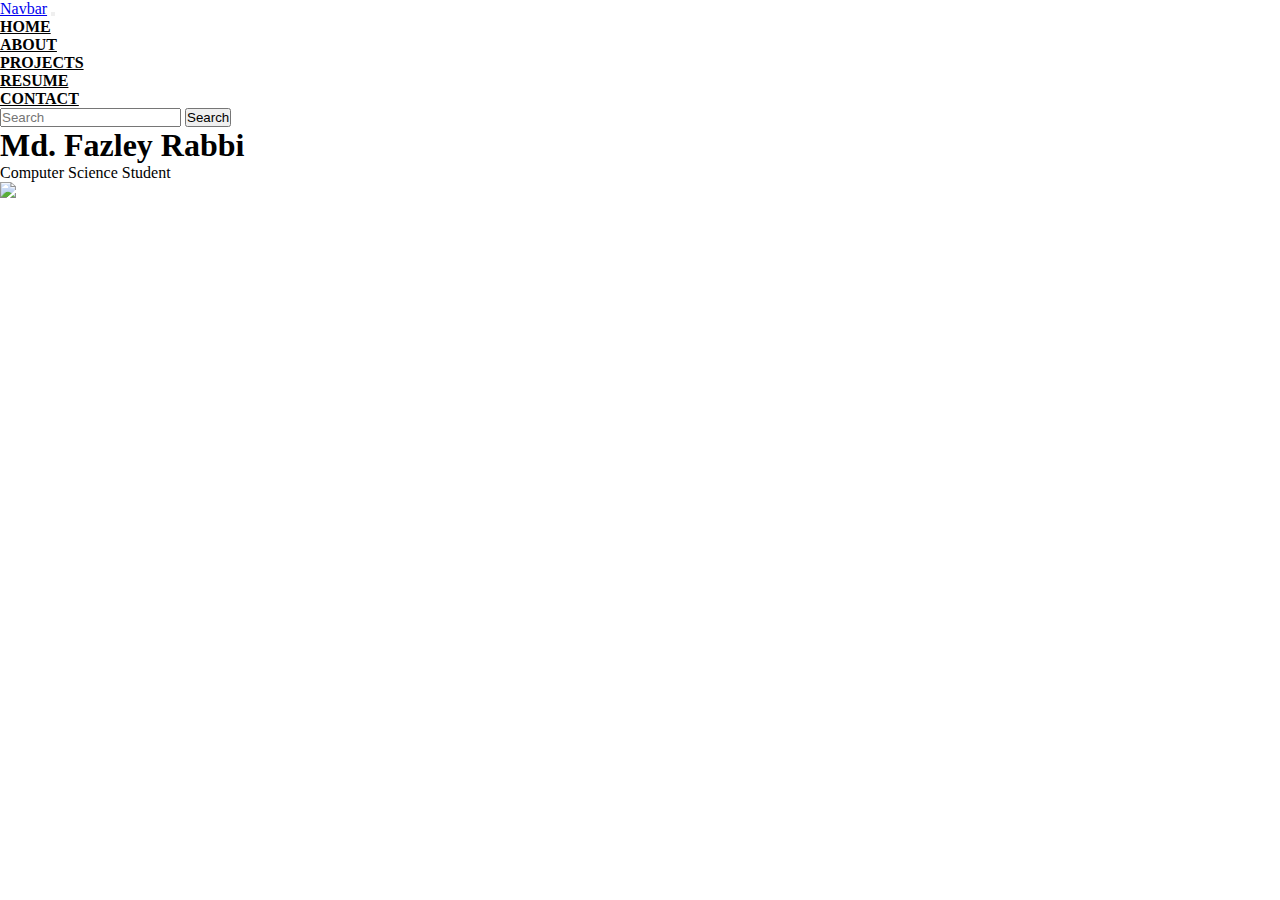
==== index.html @ 440a3514 "adding image" ====
<!doctype html>
<html lang="en">
<head>
    <!-- Required meta tags -->
    <meta charset="utf-8">
    <meta name="viewport" content="width=device-width, initial-scale=1">

    <!-- Bootstrap CSS -->
    <link href="https://cdn.jsdelivr.net/npm/bootstrap@5.1.0/dist/css/bootstrap.min.css" rel="stylesheet" integrity="sha384-KyZXEAg3QhqLMpG8r+8fhAXLRk2vvoC2f3B09zVXn8CA5QIVfZOJ3BCsw2P0p/We" crossorigin="anonymous">

    <title>Hello, world!</title>
    <link rel="stylesheet" href="./style.css">
</head>
<body>
    <nav class="navbar navbar-expand-lg bg-white shadow fixed-top">
        <div class="container px-3">
            <a class="navbar-brand" href="#">Navbar</a>
            <button class="navbar-toggler" type="button" data-bs-toggle="collapse" data-bs-target="#navbarSupportedContent" aria-controls="navbarSupportedContent" aria-expanded="false" aria-label="Toggle navigation">
                <span class="navbar-toggler-icon"></span>
            </button>
            <div class="collapse navbar-collapse" id="navbarSupportedContent">
                <ul class="navbar-nav m-auto">
                    <li class="nav-item">
                        <a class="nav-link" aria-current="page" href="#">Home</a>
                    </li>
                    <li class="nav-item">
                        <a class="nav-link" href="#">About</a>
                    </li>
                    <li class="nav-item">
                        <a class="nav-link" href="#">Projects</a>
                    </li>
                    <li class="nav-item">
                        <a class="nav-link" href="#">Resume</a>
                    </li>

                    <li class="nav-item">
                        <a class="nav-link" href="#">Contact</a>
                    </li>
                </ul>
                <form class="d-flex">
                    <input class="form-control me-2" type="search" placeholder="Search" aria-label="Search">
                    <button class="btn btn-outline-success" type="submit">Search</button>
                </form>
            </div>
        </div>
    </nav>


    <section class="main py-3">
        <div class="container pt-5">
            <div class="row">
                <div class="col-lg-6 py-5">
                    <h1 class="Heading ">Md. Fazley Rabbi</h1>
                    <p>Computer Science Student</p>
                </div>
                <div class="col-lg-6">
                    <img src="./"
                </div>
            </div>
        </div>
    </section>


</body>
</html>
---- style.css ----
*{
    padding: 0;
    margin: 0;
    box-sizing: border-box;
}

.nav-item{
    padding-right: 30px;
    font-size:medium;
    text-transform: uppercase;
}

.nav-link{
    color: black;
    font-weight: 600;
}

.nav-link:hover{
    color: red;
}
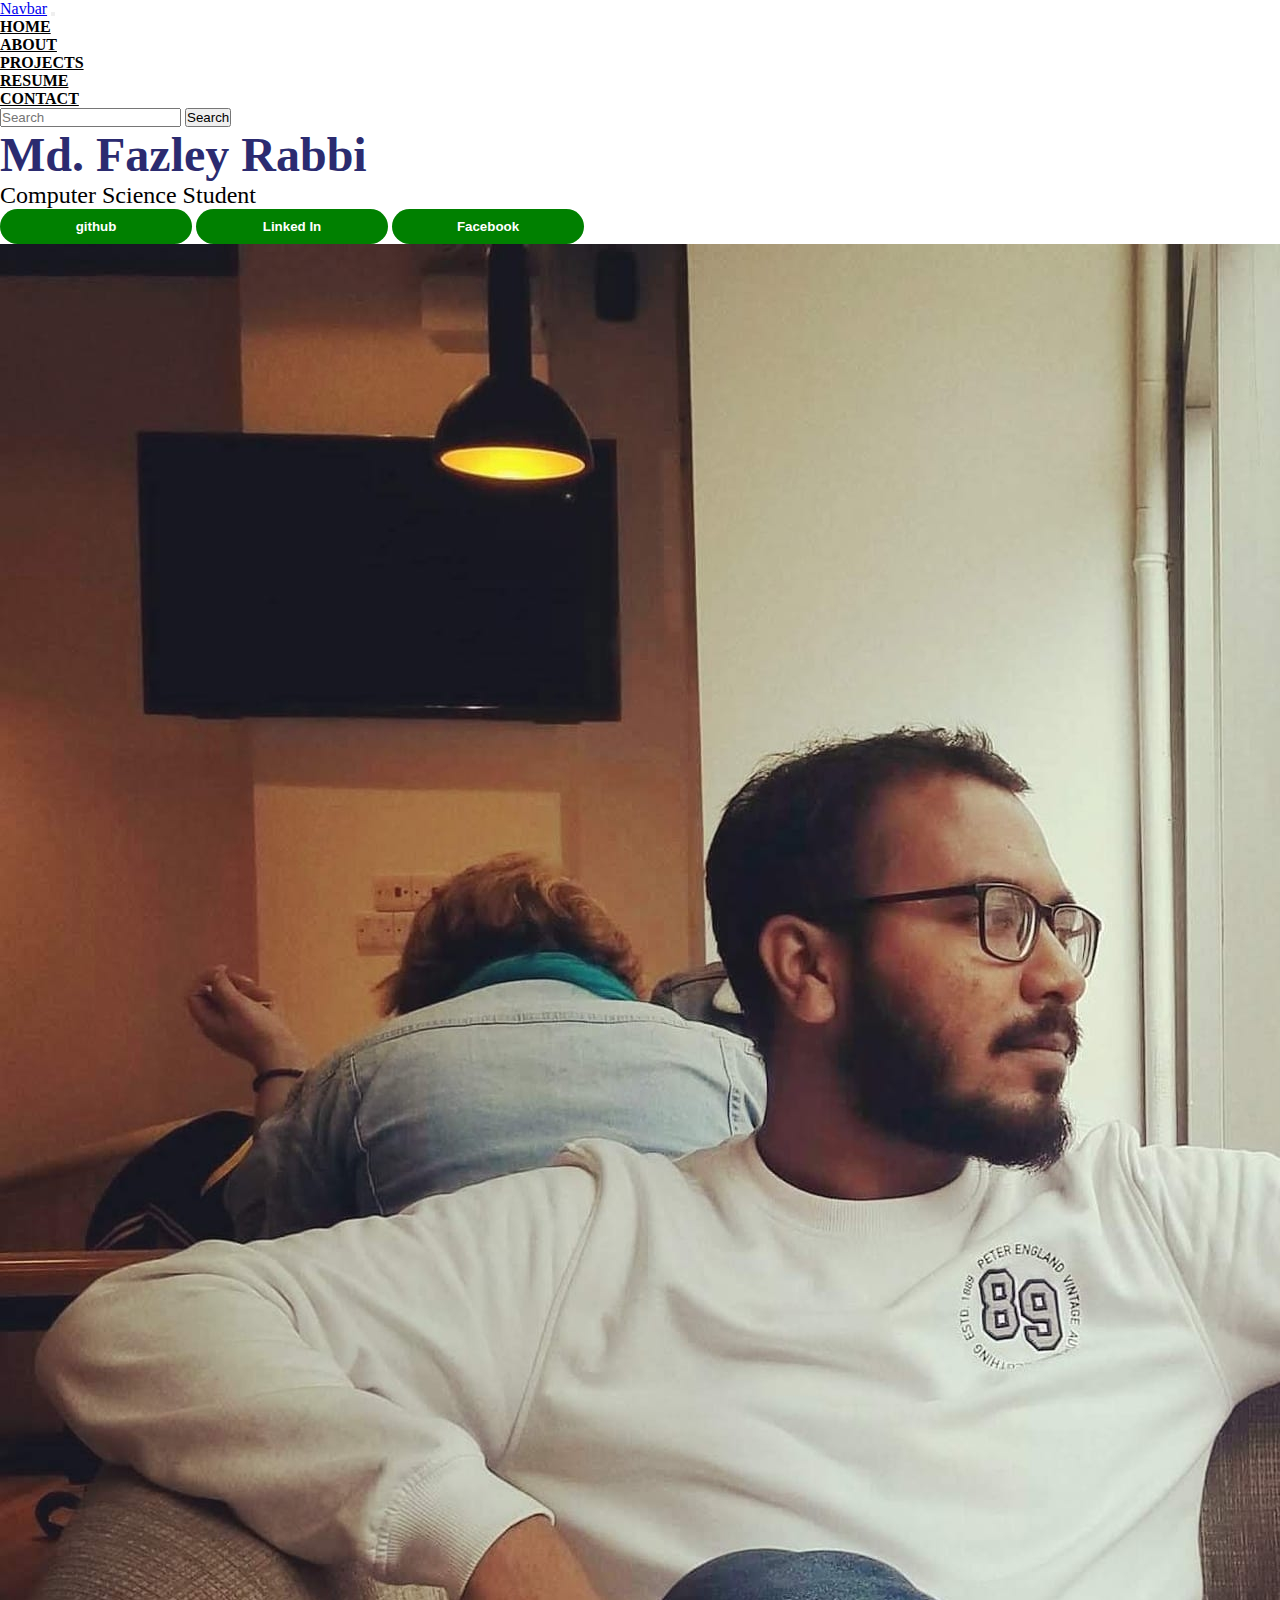
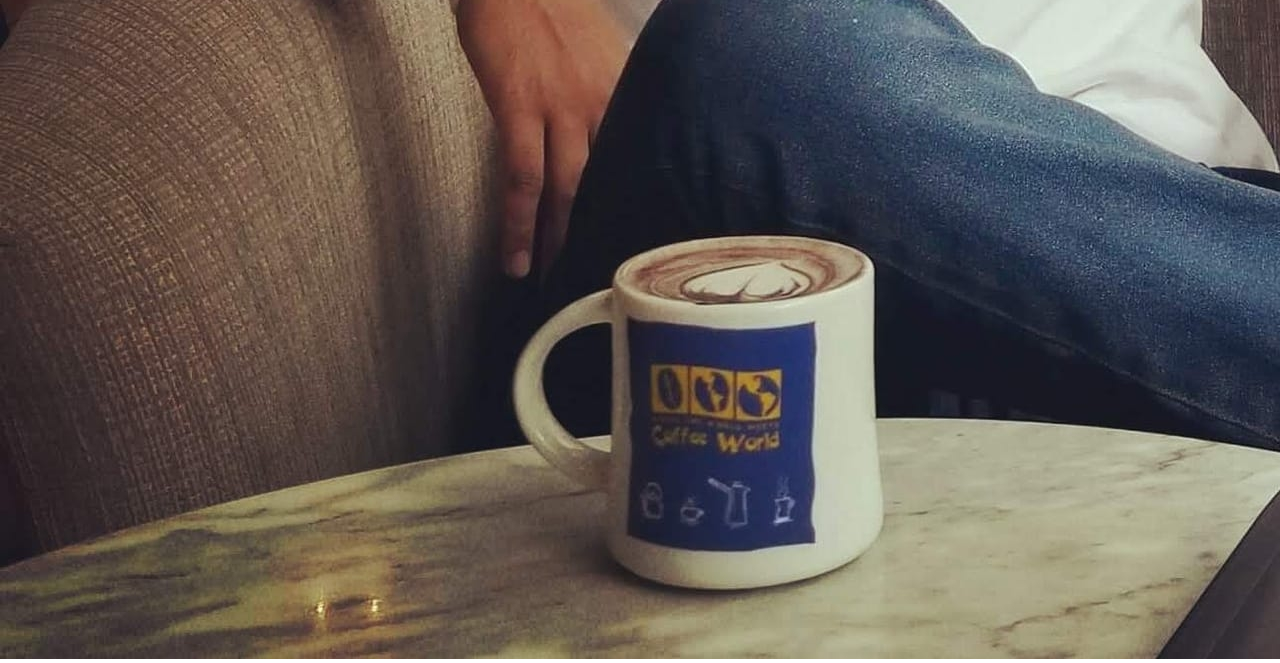
==== commit 1bcbd135: "Second section" ====
--- a/index.html
+++ b/index.html
@@ -45,21 +45,37 @@
         </div>
     </nav>
 
-
+<!-------------------------------------------------------------------------------------------->
     <section class="main py-3">
         <div class="container pt-5">
             <div class="row">
                 <div class="col-lg-6 py-5">
-                    <h1 class="Heading ">Md. Fazley Rabbi</h1>
-                    <p>Computer Science Student</p>
+                    <h1 class="Heading pt-5 mt-5">Md. Fazley Rabbi</h1>
+                    <p class="p-head py-3">Computer Science Student</p>
+                    
+                    <button class="btn1">github</button>
+                    <button class="btn2">Linked In</button>
+                    <button class="btn3">Facebook</button>
+
                 </div>
                 <div class="col-lg-6">
-                    <img src="./"
+                    <img src="[data-uri]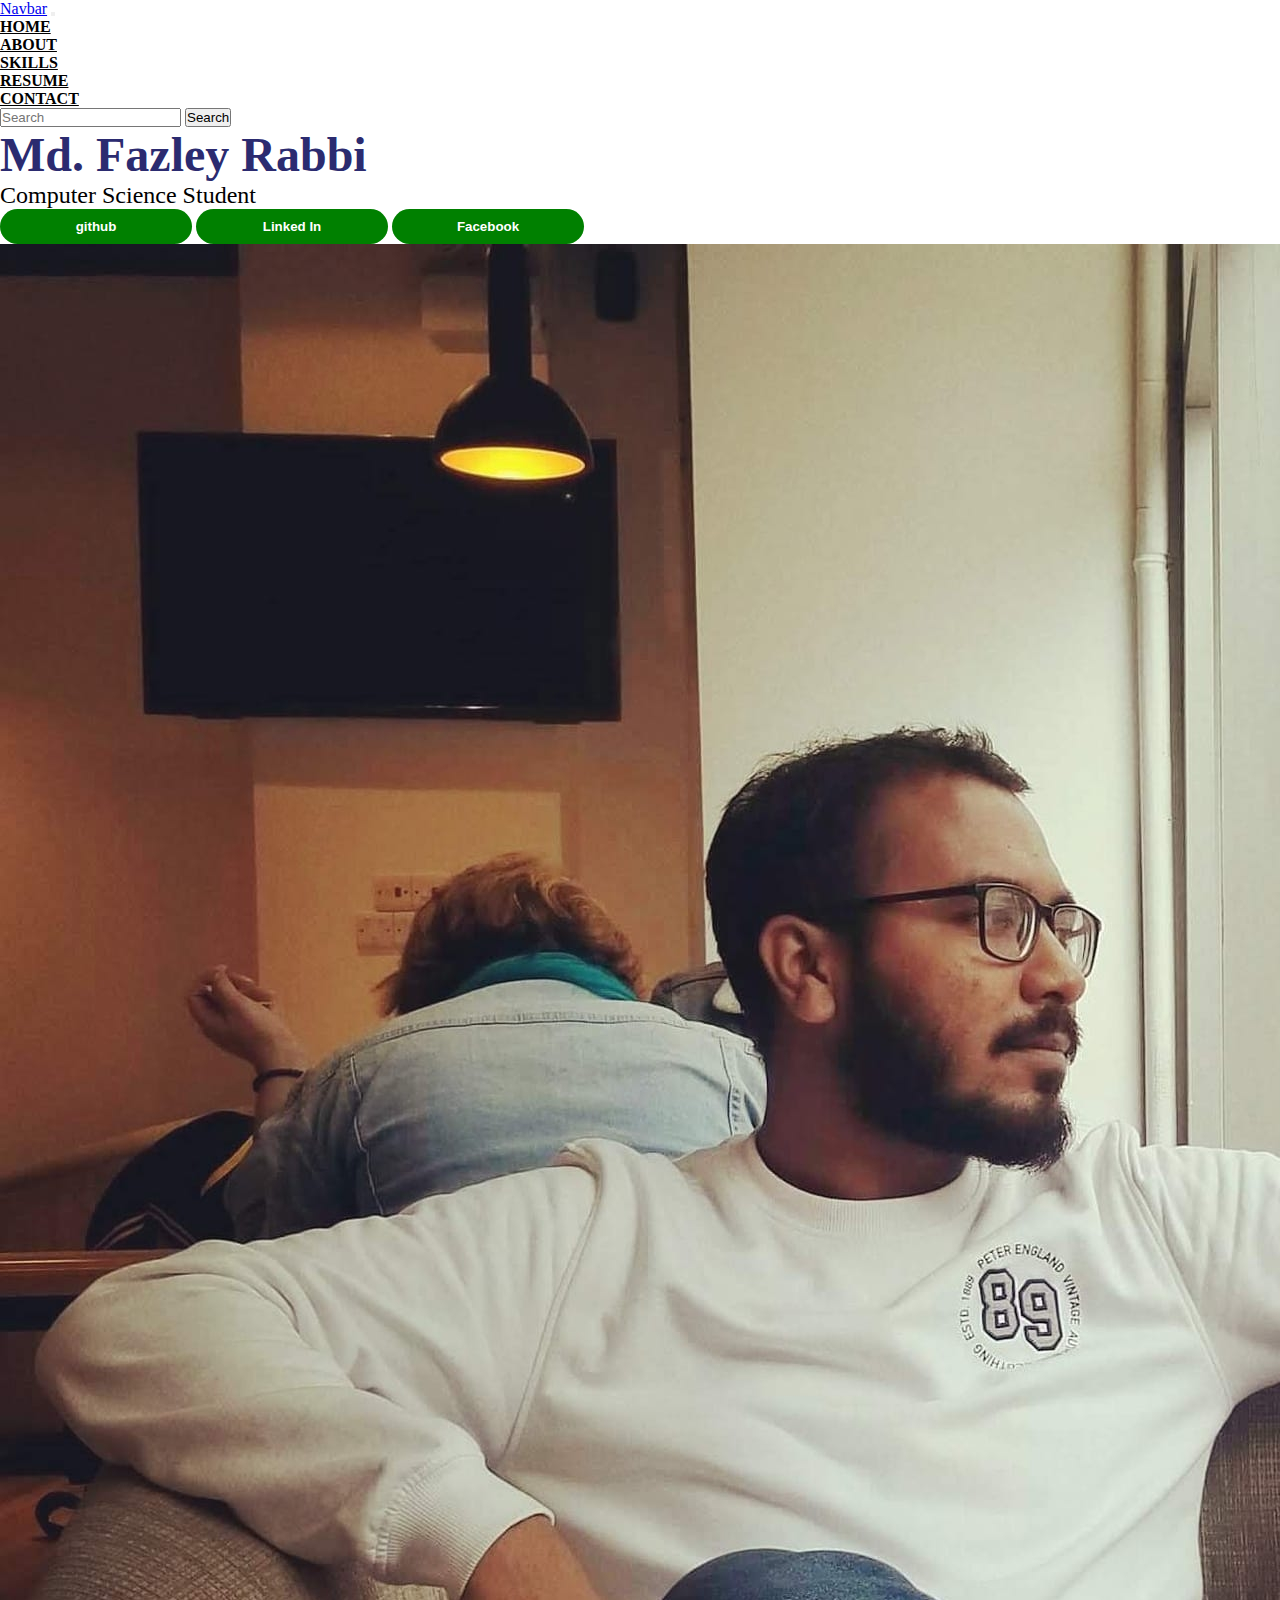
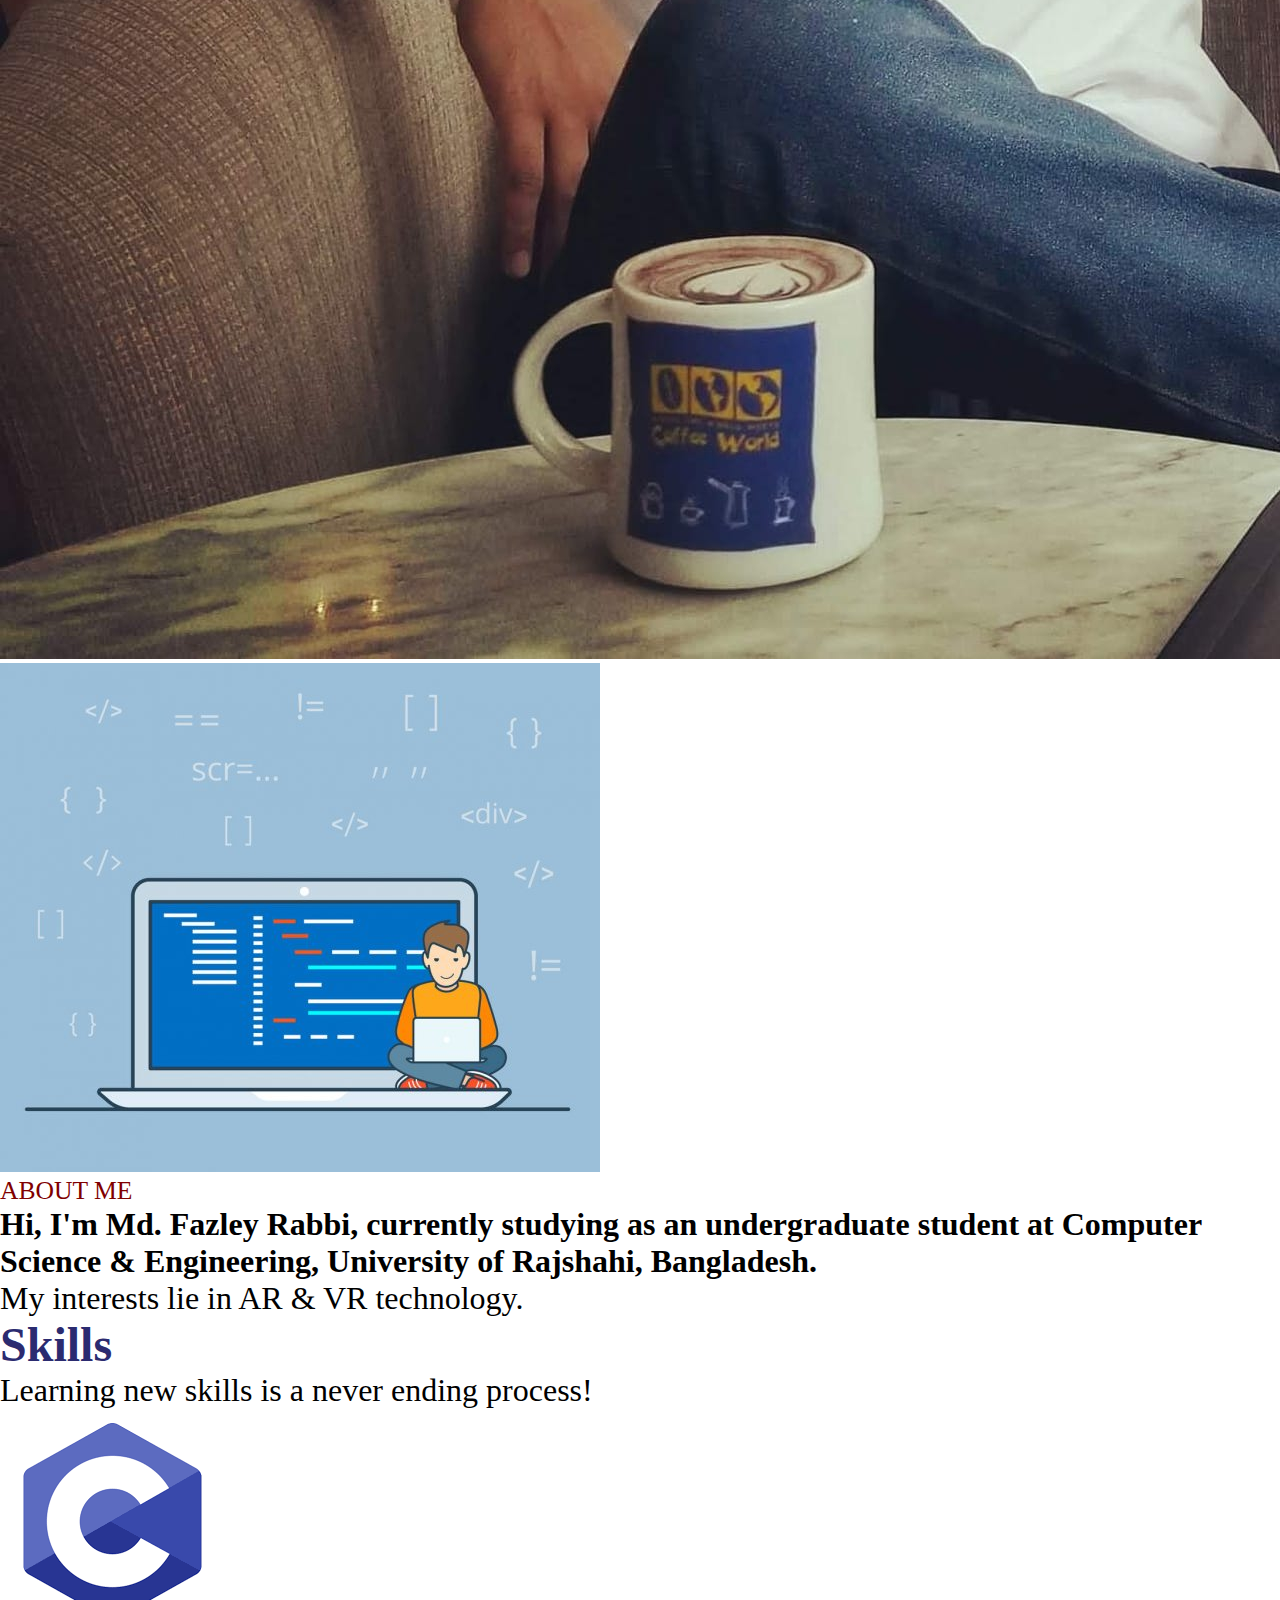
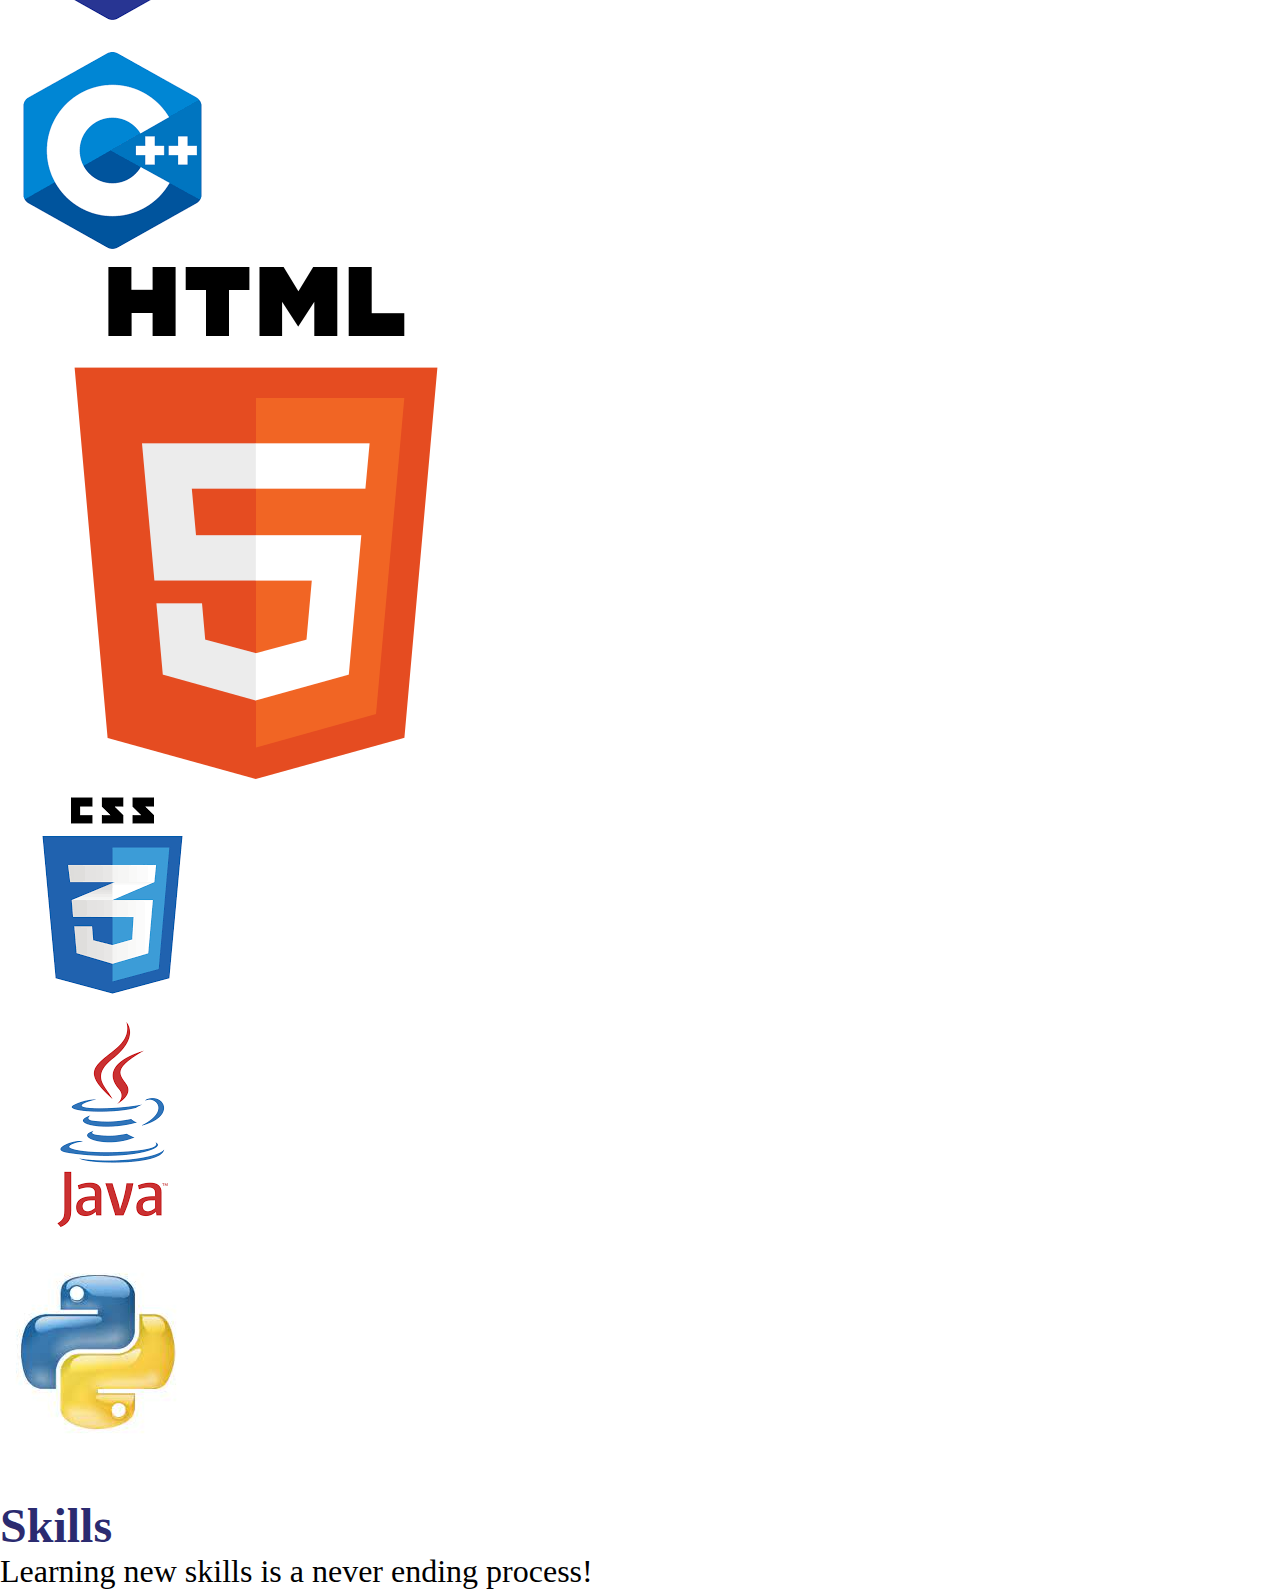
==== commit 10d7517e: "New section: skills" ====
--- a/index.html
+++ b/index.html
@@ -27,7 +27,7 @@
                         <a class="nav-link" href="#">About</a>
                     </li>
                     <li class="nav-item">
-                        <a class="nav-link" href="#">Projects</a>
+                        <a class="nav-link" href="#">Skills</a>
                     </li>
                     <li class="nav-item">
                         <a class="nav-link" href="#">Resume</a>
@@ -67,13 +67,88 @@
     </section>
 <!--=================================================================-->
      
-    <section class="About">
+     <section class="about py-3">
         <div class="container pb-5">
             <div class="row">
-                <div class=""
+             <div class="col-lg-6"><img src="[data-uri]" class="img-fluid" alt="">
+            
+             </div>
+
+                <div class="col-lg-6">
+                    <span class="span">ABOUT ME</span>
+                    <h1>Hi, I'm Md. Fazley Rabbi, currently studying as an undergraduate student at Computer Science & Engineering, University of Rajshahi, Bangladesh.</h1>
+                    <p class="pera py-3">My interests lie in AR & VR technology.</p>
+                </div>
             </div>
         </div>
-    </section>
+      </section>
+
+ <!--#########################################################################################################################-->
+
+                <section class="Skills bg-ligth py-5">
+                    <div class="container">
+                        <div class="row">
+                            <div class="col-lg-8 m-auto text-center">
+                                <h1 class="Heading">Skills</h1>
+                                <p class="pera">Learning new skills is a never ending process!</p>
+                            </div>
+                        </div>
+                        <div class="row">
+                            <div class="col-lg-2">
+                                <img src="[data-uri]" class="img-fluid" alt="">
+                                
+                            </div>
+                            <div class="col-lg-2">
+                                <img src="[data-uri]" class="img-fluid" alt="">
+                               
+                            </div>
+
+                            <div class="col-lg-2">
+                                <img src="[data-uri]" class="img-fluid" alt="">
+                                
+                            </div>
+
+                            <div class="col-lg-2">
+                                <img src="[data-uri]" class="img-fluid" alt="">
+                                
+                                </div>
+
+                            <div class="col-lg-2">
+                                <img src="[data-uri]" class="img-fluid" alt="">
+                                
+                                </div>
+                            <div class="col-lg-2">
+                               <img src="[data-uri]" class="img-fluid" alt="">
+                                </div>
+
+                        </div>
+                            
+                   
+                        </div>
+                  
+                </section>
+
+    <!--$$$$$$$$$$$$$$$$$$$$$$$$$$$$$$$$$$$$$$$$$$$$$$$$$$$$$$$$$$$$$$$$$$$$$$$$$$$$$$$$$$$$$$$$$$$$$$$$$$$$$$$$$$$$$$$-->
+
+                    
+                <section class="Skills bg-ligth py-5">
+                    <div class="container">
+                        <div class="row">
+                            <div class="col-lg-8 m-auto text-center">
+                                <h1 class="Heading">Skills</h1>
+                                <p class="pera">Learning new skills is a never ending process!</p>
+                            </div>
+                        </div>
+
+
+
+
+
+
+
+
+
+
 
 
 
--- a/style.css
+++ b/style.css
@@ -80,4 +80,18 @@
 .btn3:hover{
     background: red;
     transition: .5s;
-}+}
+
+
+.span{
+    font-size: 1.6rem;
+    font-weight: 500;
+    color: maroon;
+}
+
+.pera{
+    font-size: 2rem;
+    font-weight: 500;
+    font-display:bold;
+    color: black;
+}
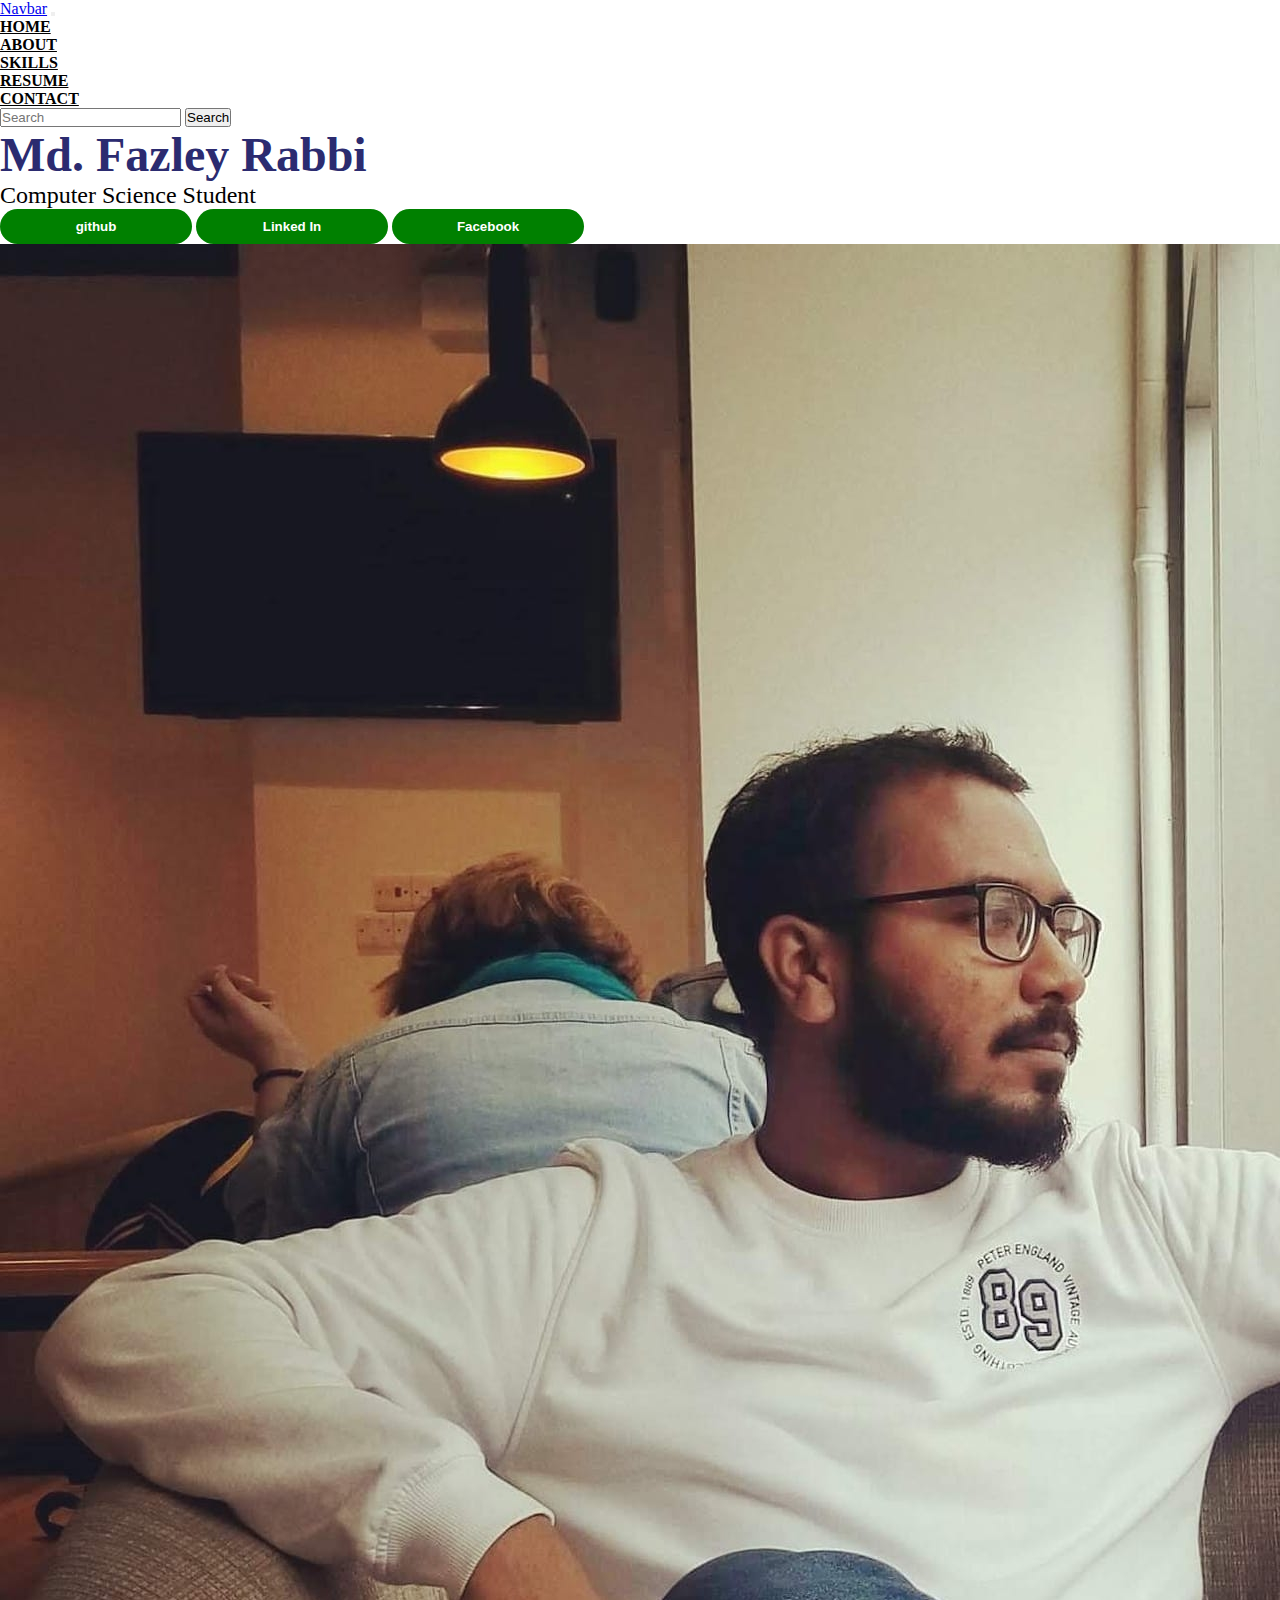
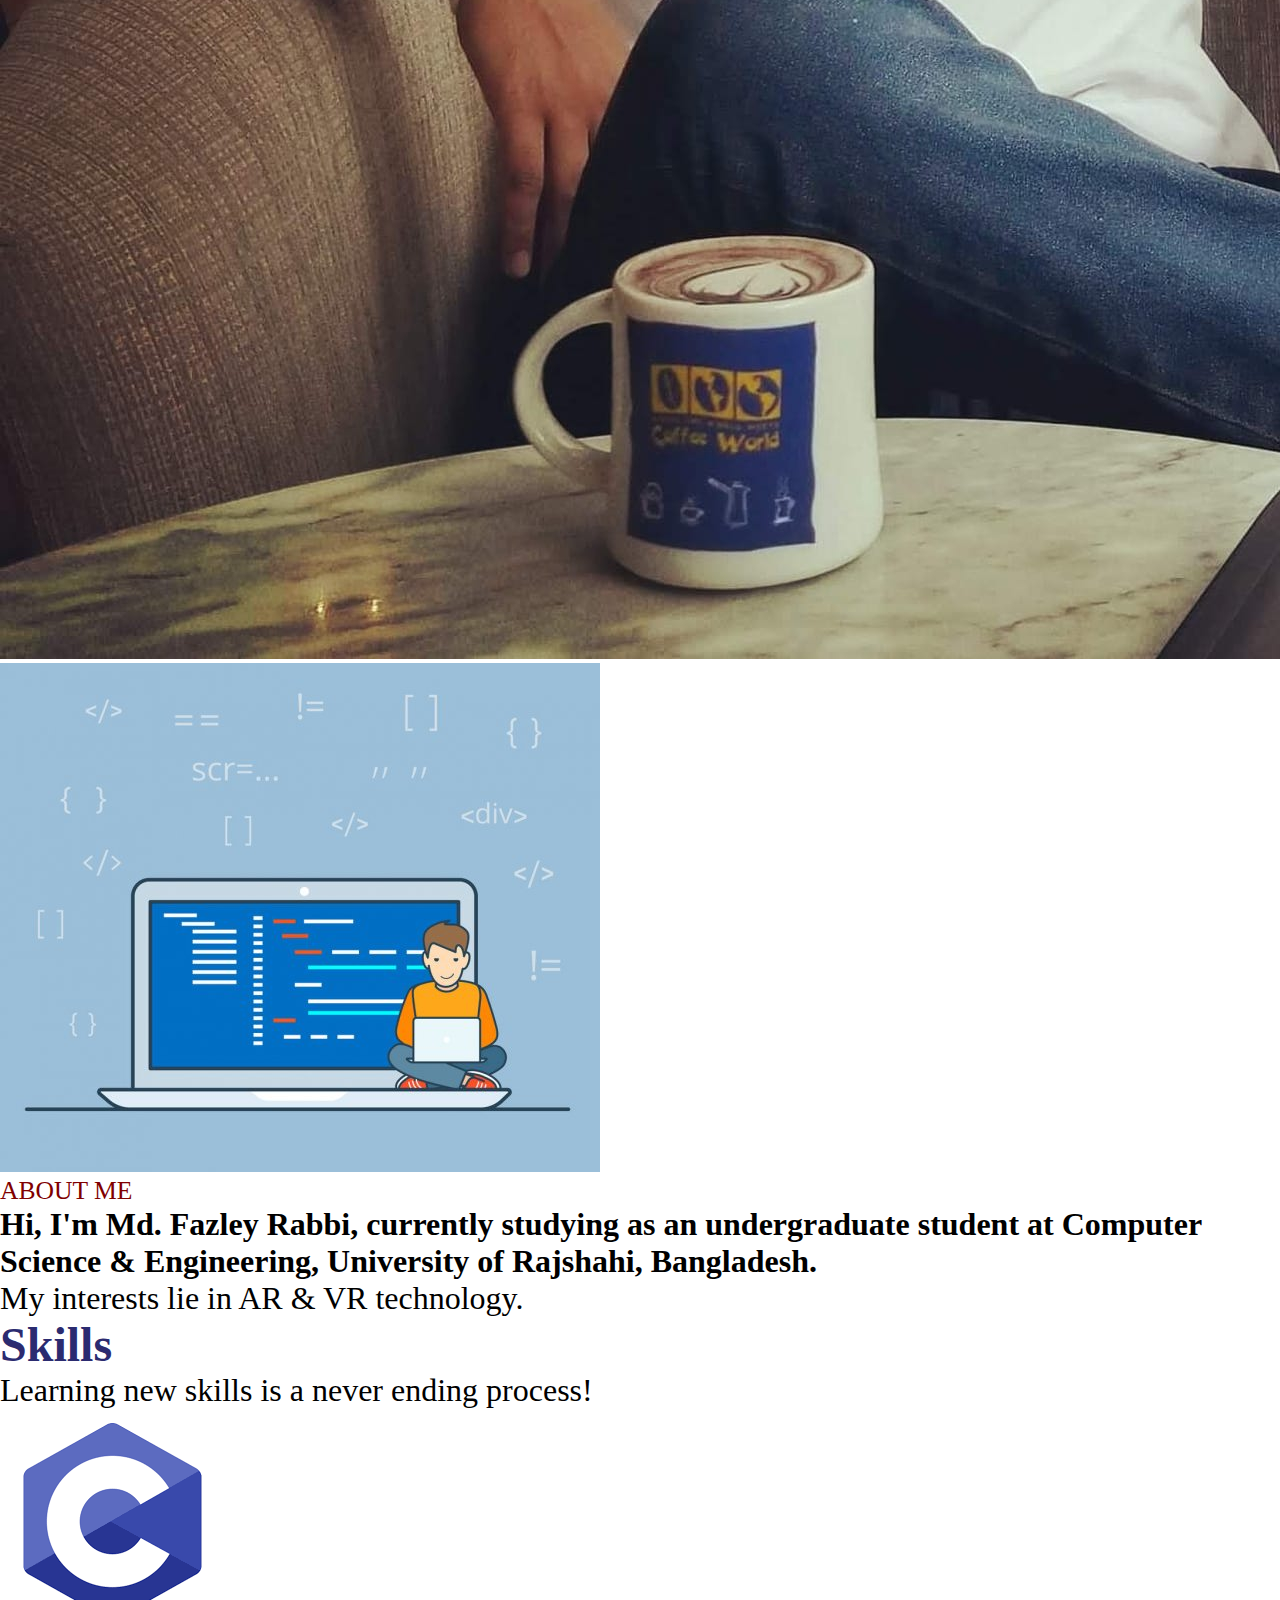
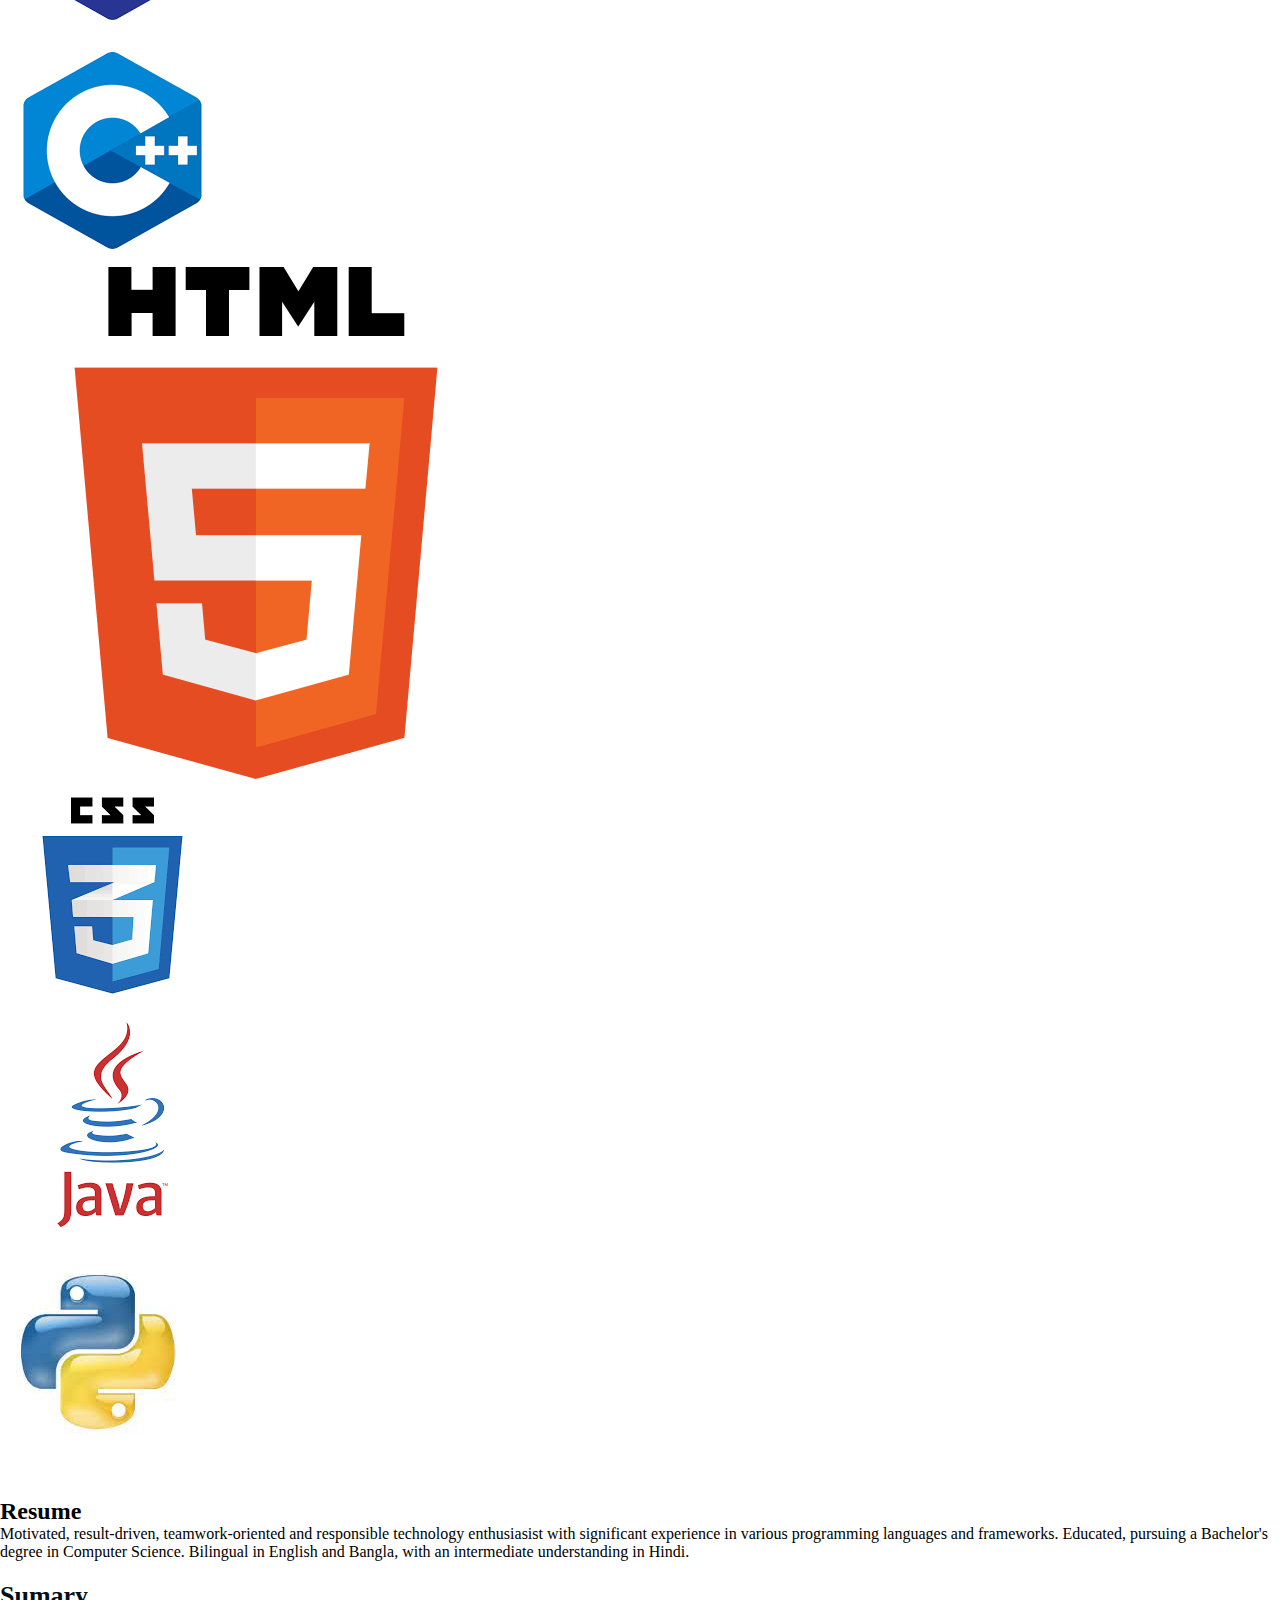
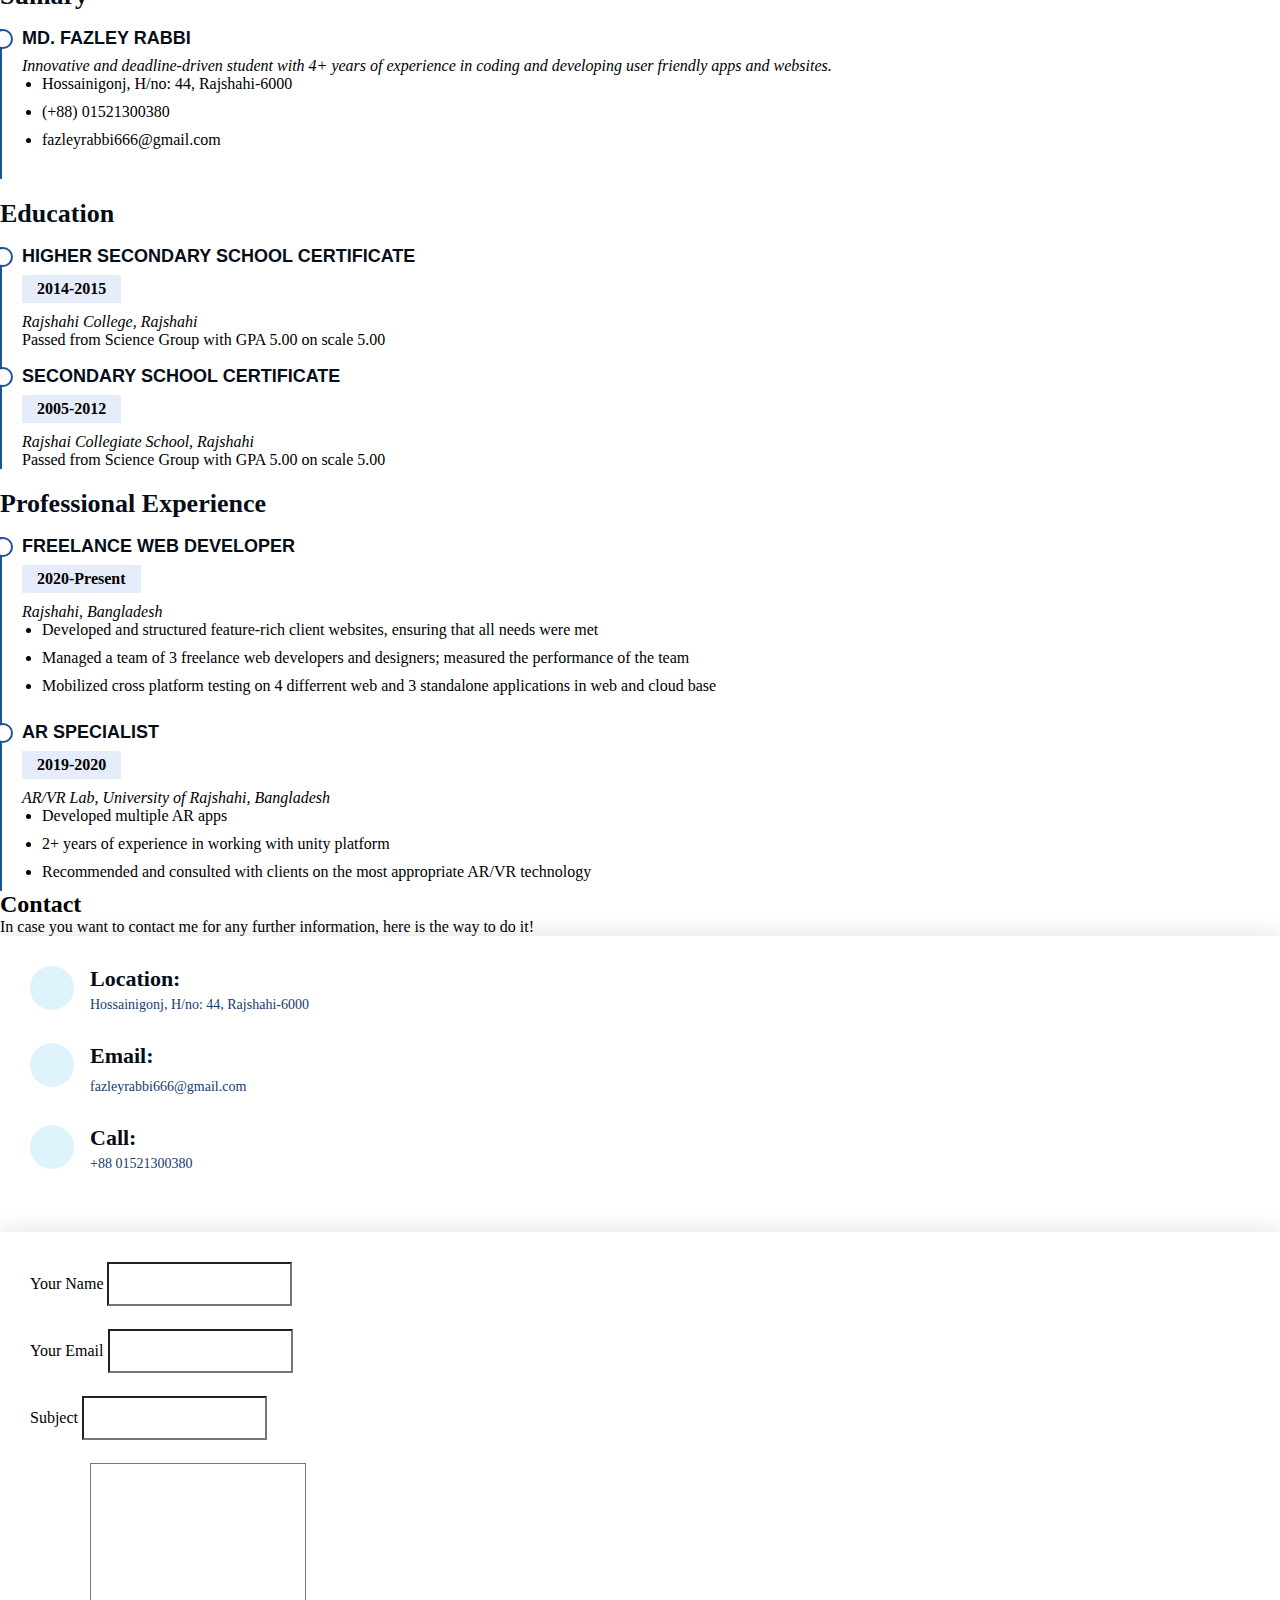
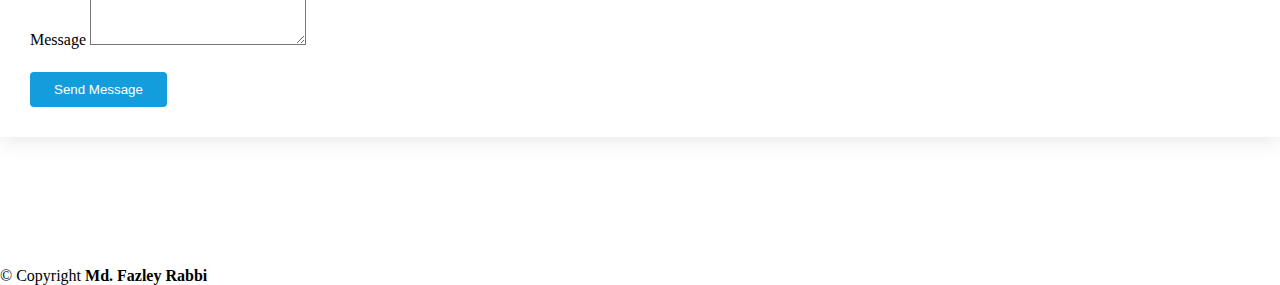
==== commit df9cda26: "added RESUME and Contact Info" ====
--- a/index.html
+++ b/index.html
@@ -45,14 +45,14 @@
         </div>
     </nav>
 
-<!-------------------------------------------------------------------------------------------->
+    <!-------------------------------------------------------------------------------------------->
     <section class="main py-3">
         <div class="container pt-5">
             <div class="row">
                 <div class="col-lg-6 py-5">
                     <h1 class="Heading pt-5 mt-5">Md. Fazley Rabbi</h1>
                     <p class="p-head py-3">Computer Science Student</p>
-                    
+
                     <button class="btn1">github</button>
                     <button class="btn2">Linked In</button>
                     <button class="btn3">Facebook</button>
@@ -60,19 +60,20 @@
                 </div>
                 <div class="col-lg-6">
                     <img src="[data-uri]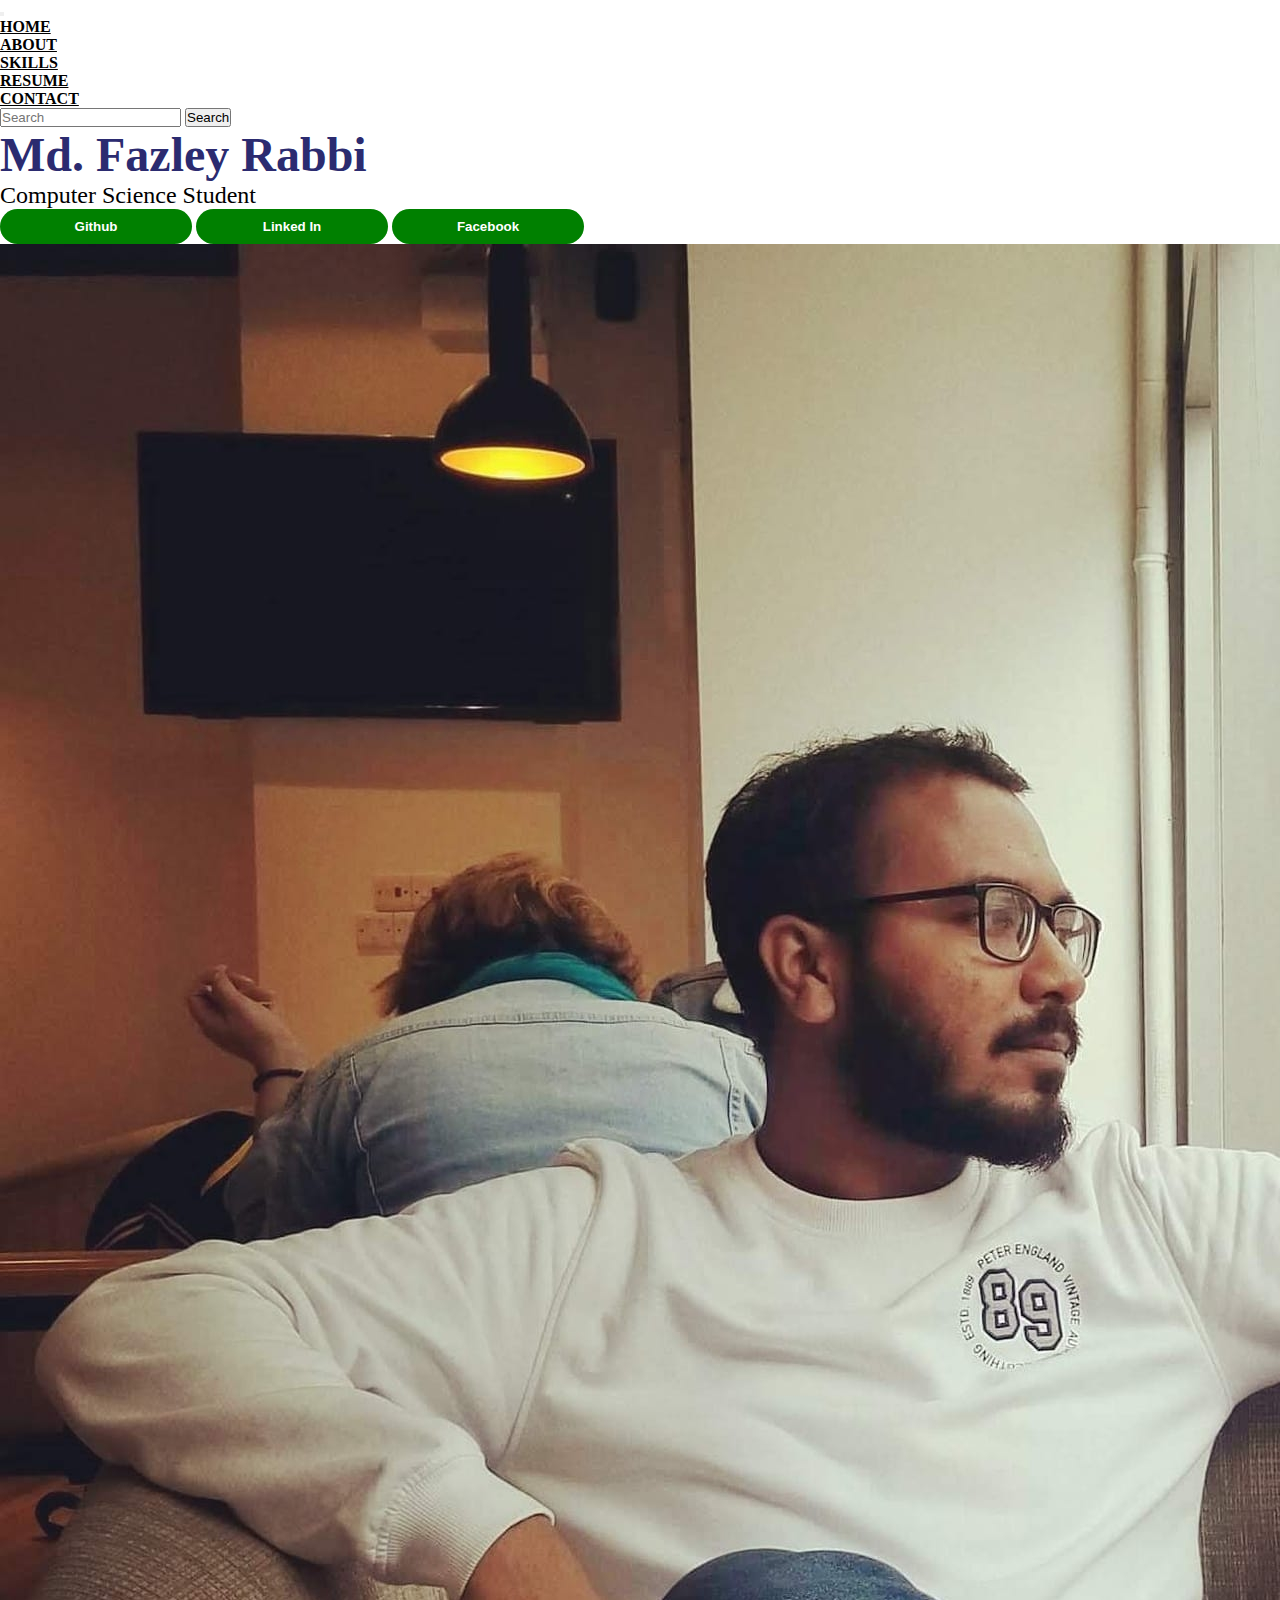
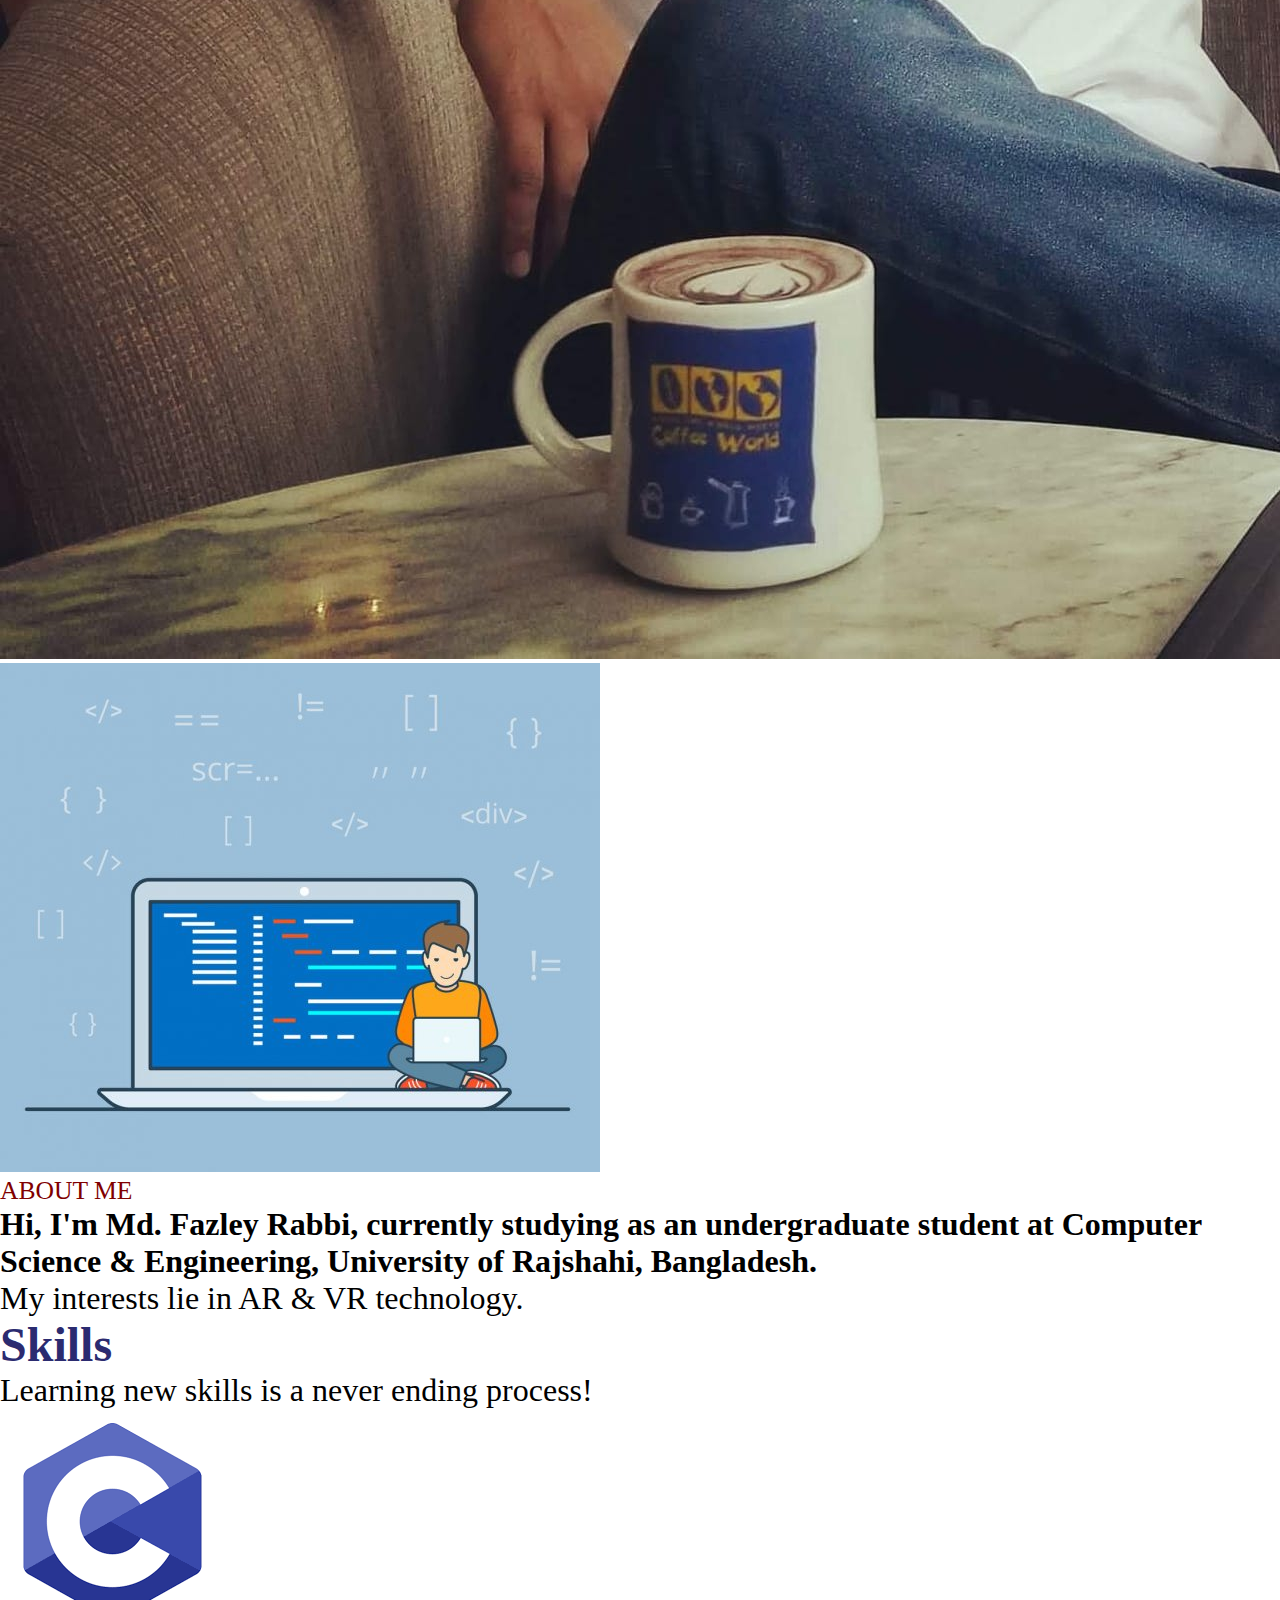
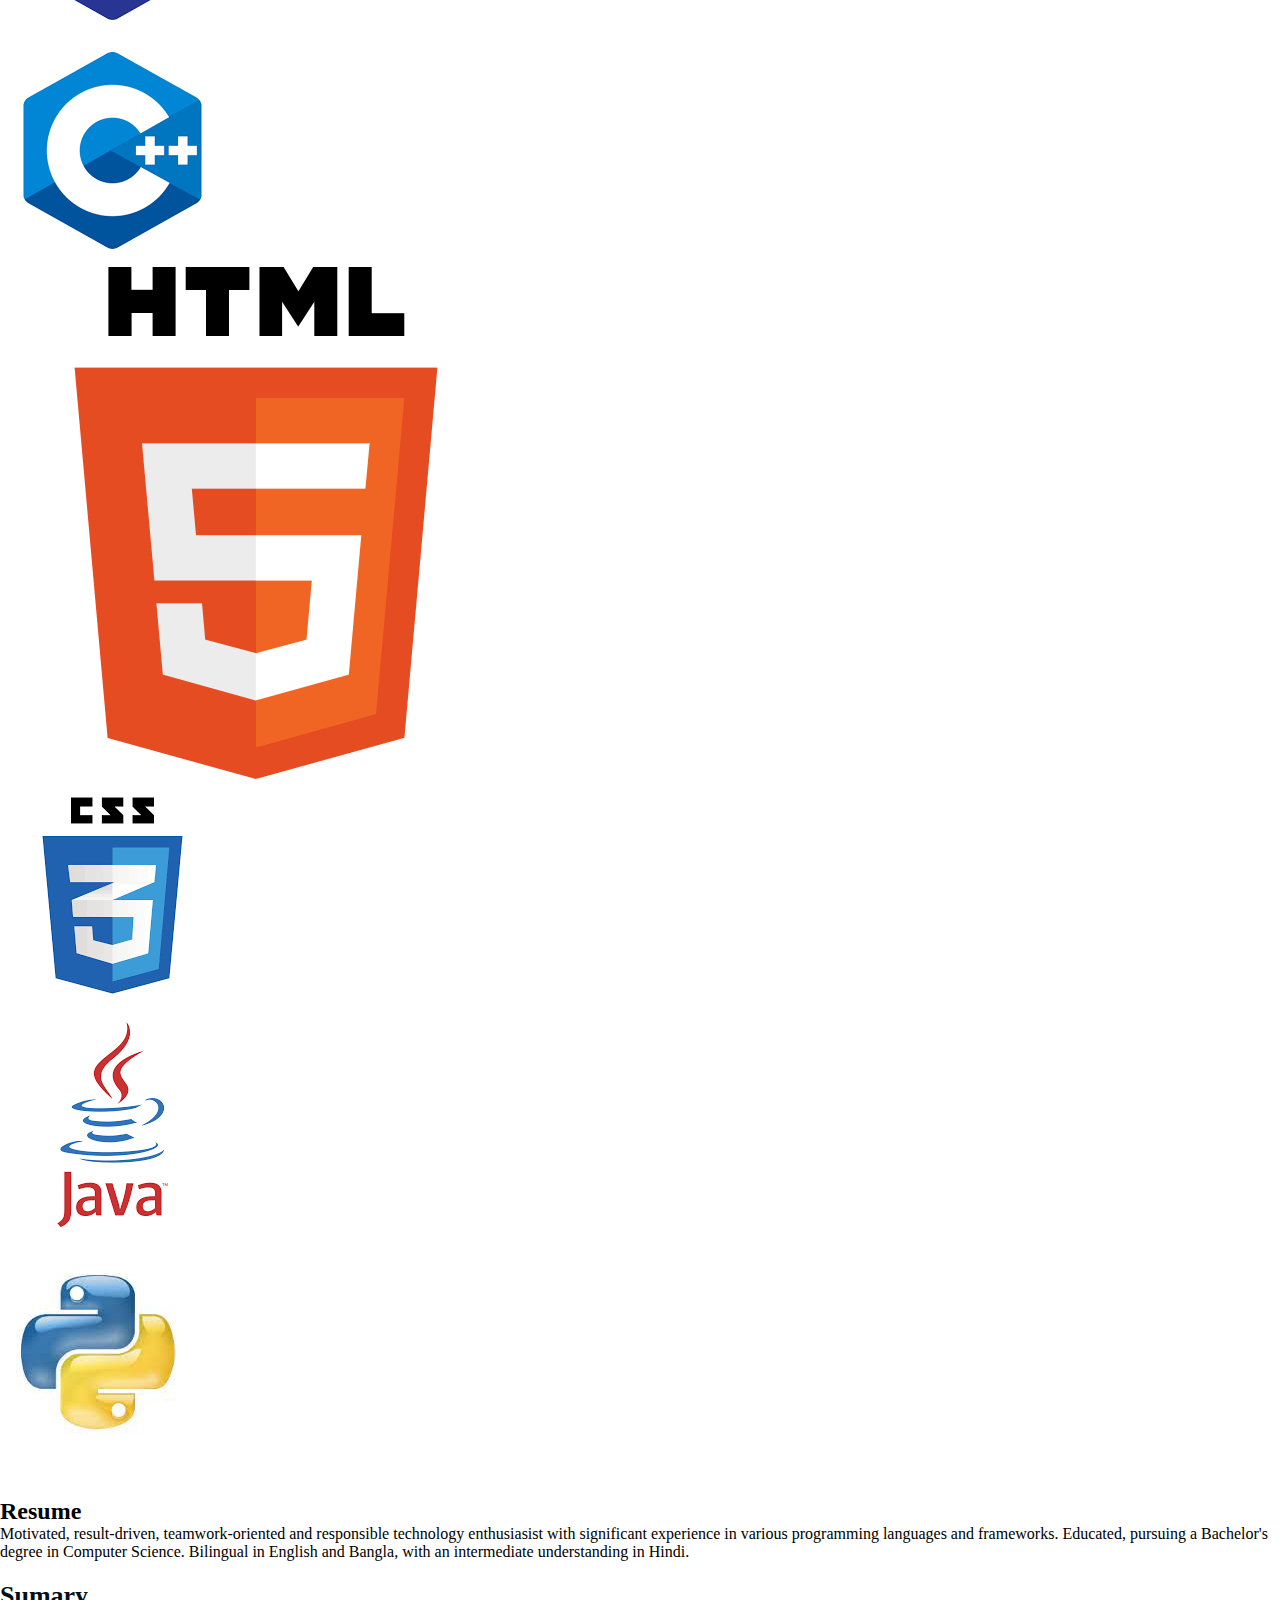
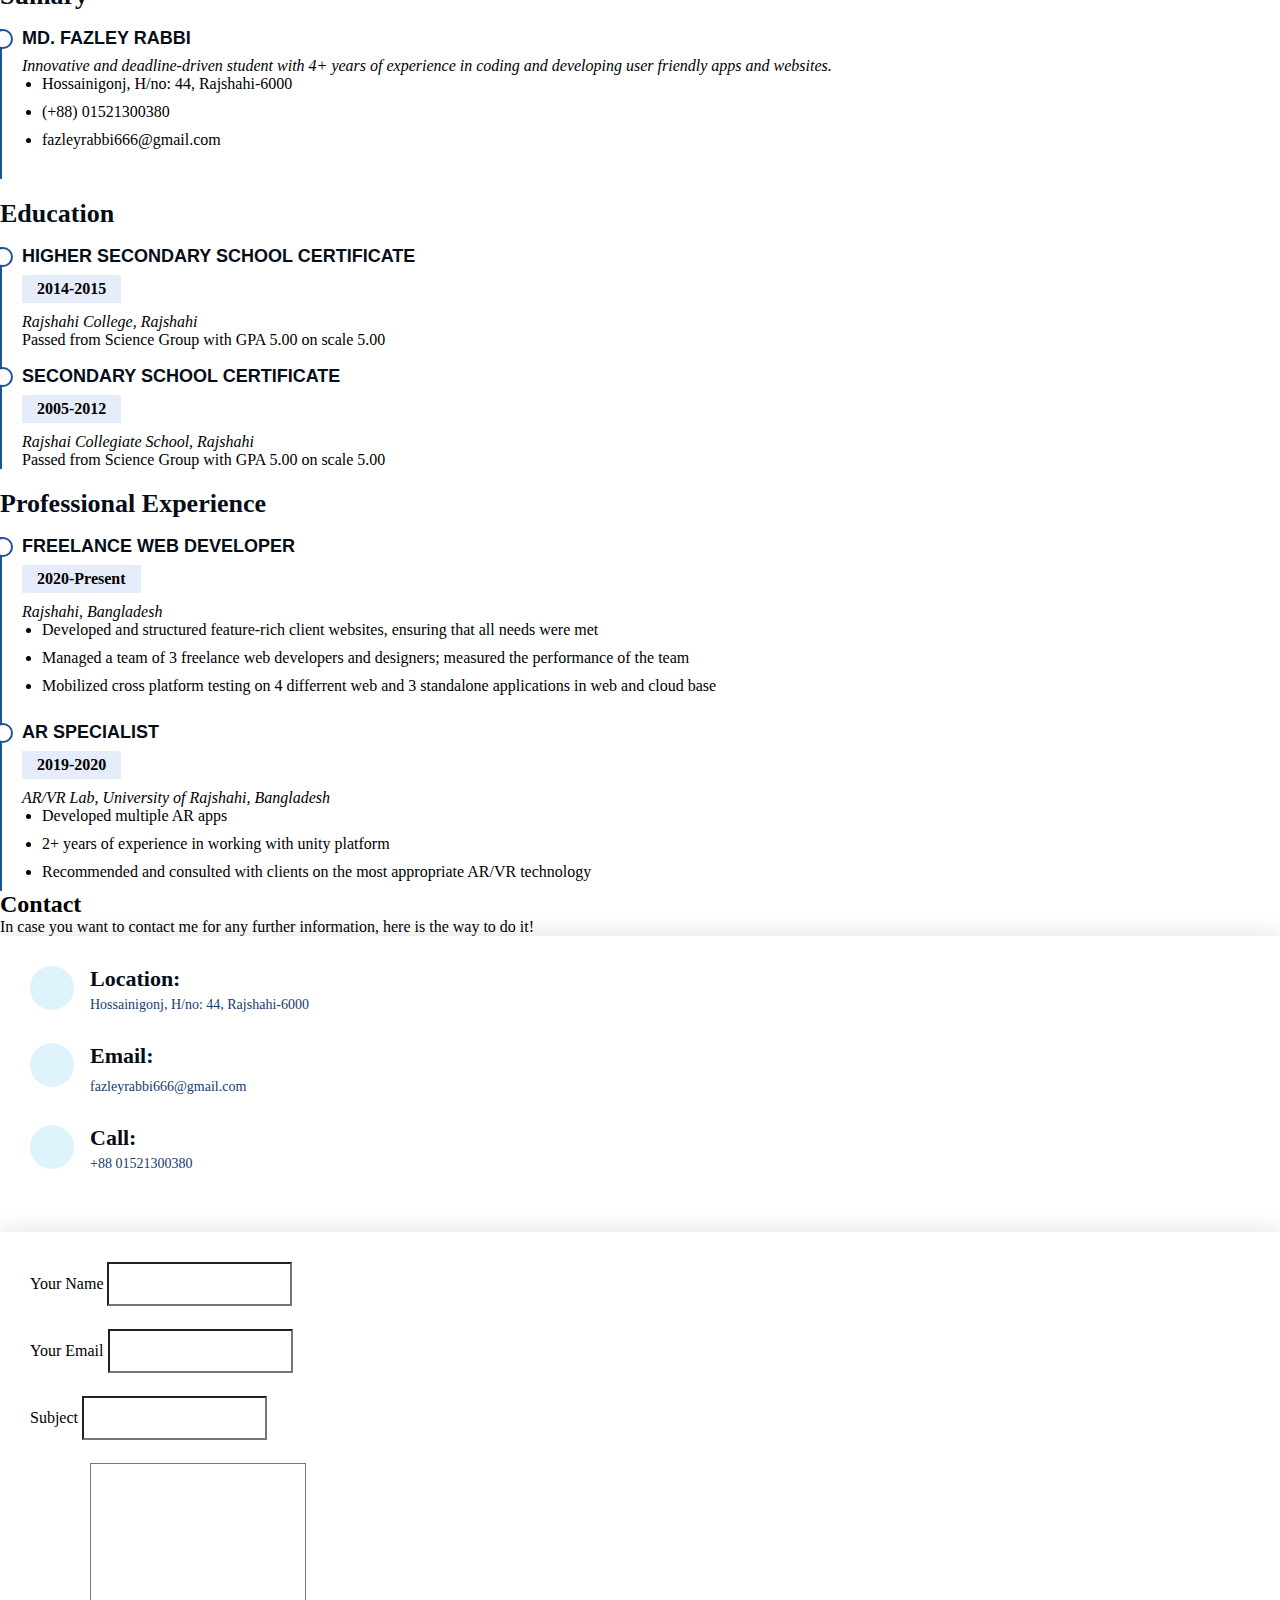
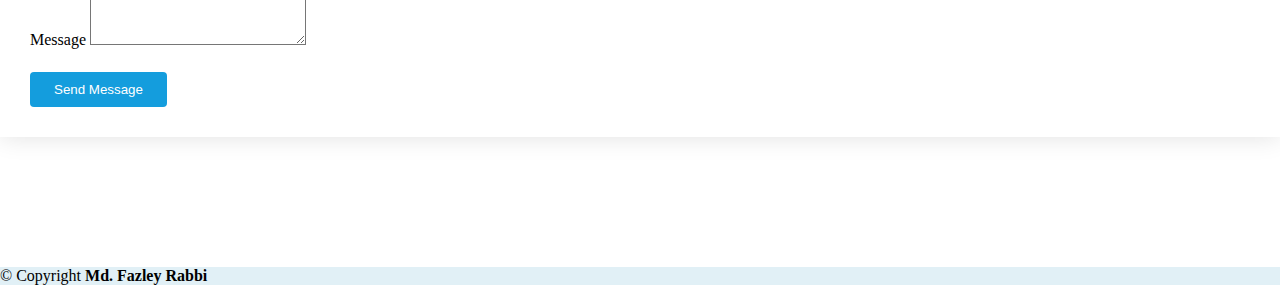
==== commit 6857c5c9: "The design is done." ====
--- a/index.html
+++ b/index.html
@@ -8,13 +8,13 @@
     <!-- Bootstrap CSS -->
     <link href="https://cdn.jsdelivr.net/npm/bootstrap@5.1.0/dist/css/bootstrap.min.css" rel="stylesheet" integrity="sha384-KyZXEAg3QhqLMpG8r+8fhAXLRk2vvoC2f3B09zVXn8CA5QIVfZOJ3BCsw2P0p/We" crossorigin="anonymous">
 
-    <title>Hello, world!</title>
+    <title>Personal Website</title>
     <link rel="stylesheet" href="./style.css">
 </head>
 <body>
     <nav class="navbar navbar-expand-lg bg-white shadow fixed-top">
         <div class="container px-3">
-            <a class="navbar-brand" href="#">Navbar</a>
+            
             <button class="navbar-toggler" type="button" data-bs-toggle="collapse" data-bs-target="#navbarSupportedContent" aria-controls="navbarSupportedContent" aria-expanded="false" aria-label="Toggle navigation">
                 <span class="navbar-toggler-icon"></span>
             </button>
@@ -53,11 +53,12 @@
                     <h1 class="Heading pt-5 mt-5">Md. Fazley Rabbi</h1>
                     <p class="p-head py-3">Computer Science Student</p>
 
-                    <button class="btn1">github</button>
+                    <button class="btn1">Github</button>
                     <button class="btn2">Linked In</button>
                     <button class="btn3">Facebook</button>
-
-                </div>
+         
+                </div>
+
                 <div class="col-lg-6">
                     <img src="[data-uri]